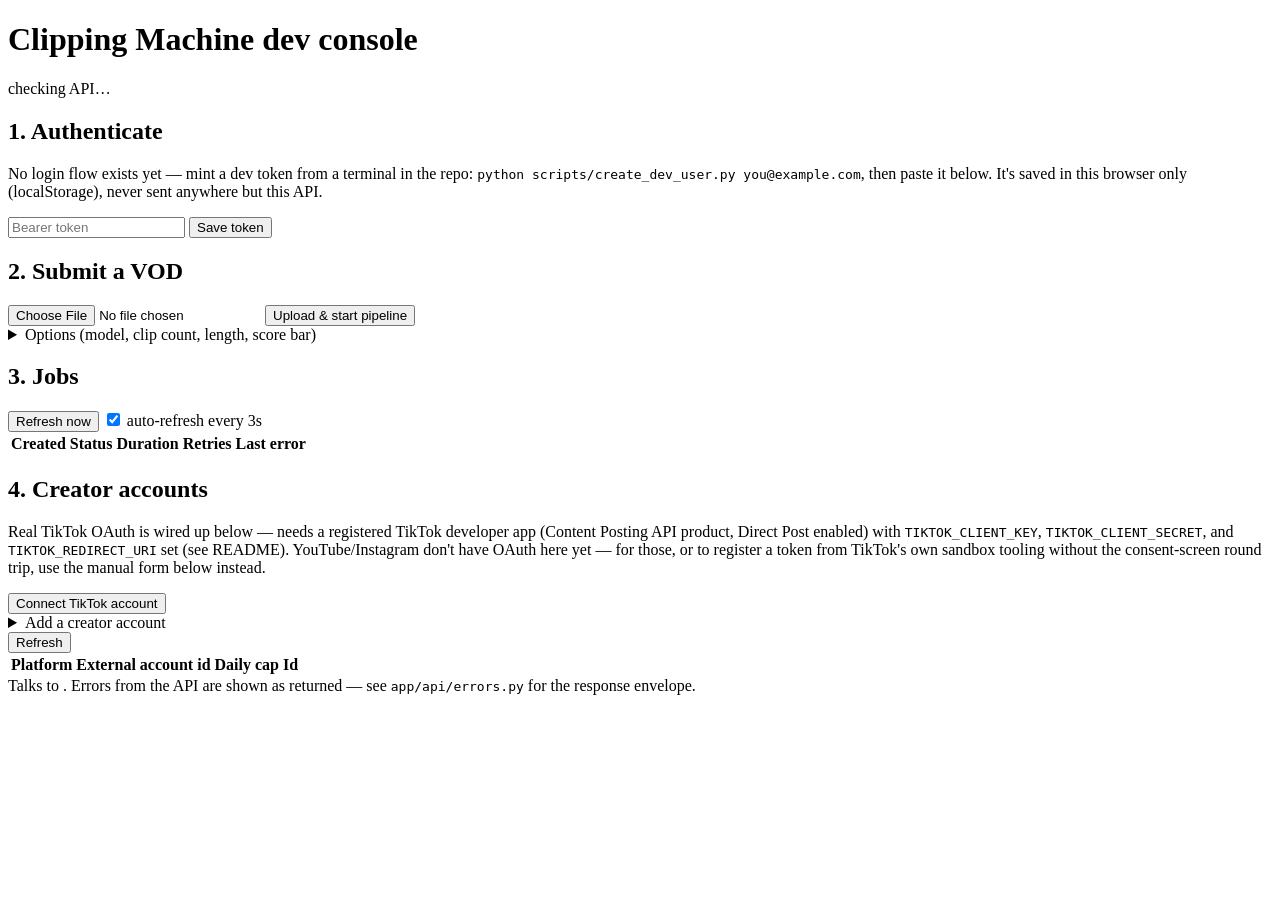
==== backend/web/index.html @ 19507672 "Clipping Machine MVP: VOD-first AI clipping pipeline VOD-first AI clipping tool: ingest -> transcrib" ====
<!doctype html>
<html lang="en">
<head>
  <meta charset="utf-8" />
  <meta name="viewport" content="width=device-width, initial-scale=1" />
  <title>Clipping Machine — Dev Console</title>
  <link rel="stylesheet" href="/style.css" />
</head>
<body>
  <header>
    <h1>Clipping Machine <span class="muted">dev console</span></h1>
    <div id="conn-status" class="pill pill-unknown">checking API…</div>
  </header>

  <section class="panel" id="token-panel">
    <h2>1. Authenticate</h2>
    <p class="muted">
      No login flow exists yet — mint a dev token from a terminal in the repo:
      <code>python scripts/create_dev_user.py you@example.com</code>, then paste it below.
      It's saved in this browser only (localStorage), never sent anywhere but this API.
    </p>
    <div class="row">
      <input id="token-input" type="text" placeholder="Bearer token" autocomplete="off" />
      <button id="token-save">Save token</button>
      <span id="token-status" class="muted"></span>
    </div>
  </section>

  <section class="panel">
    <h2>2. Submit a VOD</h2>
    <div class="row">
      <input id="file-input" type="file" accept=".mp4,.mov,.mkv,.webm" />
      <button id="upload-btn">Upload &amp; start pipeline</button>
    </div>
    <details id="upload-options">
      <summary>Options (model, clip count, length, score bar)</summary>
      <div class="row">
        <label>
          Transcription model
          <select id="opt-stt-model">
            <option value="">(default -- base)</option>
            <option value="tiny">tiny -- fastest, lower accuracy</option>
            <option value="base">base -- balanced (project default)</option>
            <option value="small">small -- slower, more accurate</option>
            <option value="medium">medium -- slower still, more accurate</option>
            <option value="large-v3">large-v3 -- slowest, most accurate</option>
          </select>
        </label>
      </div>
      <p class="muted opt-hint">
        Longer videos on slower/CPU-only machines: pick <code>tiny</code> to cut transcription time
        substantially at some accuracy cost. Short videos, or accuracy matters most: <code>small</code>
        or up. See README's "Job timeouts" section for how this trades off against processing time.
      </p>
      <div class="row">
        <label>Max clips <input id="opt-max-clips" type="number" min="1" max="20" placeholder="10" style="width:5rem" /></label>
        <label>Min score (0-10) <input id="opt-min-score" type="number" min="0" max="10" step="0.5" placeholder="0" style="width:5rem" /></label>
        <label>Min clip length (s) <input id="opt-min-clip-len" type="number" min="5" placeholder="15" style="width:5rem" /></label>
        <label>Max clip length (s) <input id="opt-max-clip-len" type="number" max="180" placeholder="90" style="width:5rem" /></label>
      </div>
      <p class="muted opt-hint">
        Leave any field blank to use the project default. "Min score" filters out low-scoring
        candidates even if fewer than "Max clips" clear the bar -- see the score shown on each clip below.
      </p>
      <div class="row">
        <label>
          Camera layout
          <select id="opt-camera-layout">
            <option value="">Auto -- guess per clip</option>
            <option value="single_crop">IRL / just chatting / webcam -- the person IS the shot</option>
            <option value="split_reaction">Gameplay or screen + facecam -- split, cam on top</option>
            <option value="fit_frame">Gameplay, screen share, or anything wide -- show the whole frame</option>
          </select>
        </label>
        <label>
          Crop side
          <select id="opt-crop-bias">
            <option value="">Auto (center, or follow a detected face)</option>
            <option value="left">Favour the left of the frame</option>
            <option value="center">Always dead center (ignore faces)</option>
            <option value="right">Favour the right of the frame</option>
          </select>
        </label>
      </div>
      <p class="muted opt-hint">
        Pick what the VOD actually looks like -- this is the single biggest lever on whether a clip
        frames the right thing.
        <br><b>IRL / just chatting / webcam</b>: one crop that follows the person. Use whenever the
        speaker is the subject.
        <br><b>Gameplay or screen + facecam</b>: splits the clip -- a zoom on the webcam box on top,
        the gameplay below. Only use when there really is a small webcam overlay.
        <br><b>Show the whole frame</b>: crops nothing; the full 16:9 picture is scaled to fit the
        width over a blurred background. Best for gameplay/screen share where a vertical crop cuts
        away the part that matters. Trade-off: a smaller picture.
        <br><b>Auto</b> guesses per clip from a detected face's size and position. It was previously
        far too eager to split (it treated 96% of face positions as "a corner webcam"); that was
        fixed on 2026-09-11, but an explicit choice still beats a guess when you know the VOD.
        <br>"Crop side" only applies to the layouts that crop, and overrides face-following when set --
        useful when the important content consistently sits on one side of your layout.
      </p>
    </details>
    <div id="upload-status" class="muted"></div>
  </section>

  <section class="panel">
    <h2>3. Jobs <span id="jobs-count" class="muted"></span></h2>
    <div class="row">
      <button id="refresh-jobs-btn">Refresh now</button>
      <label class="muted"><input type="checkbox" id="auto-refresh" checked /> auto-refresh every 3s</label>
    </div>
    <table id="jobs-table">
      <thead>
        <tr>
          <th>Created</th>
          <th>Status</th>
          <th>Duration</th>
          <th>Retries</th>
          <th>Last error</th>
          <th></th>
        </tr>
      </thead>
      <tbody id="jobs-body"></tbody>
    </table>
  </section>

  <section class="panel" id="job-detail-panel" hidden>
    <h2>Job detail: <span id="detail-job-id" class="mono"></span></h2>
    <pre id="detail-job-json" class="json-block"></pre>

    <details id="facecam-marker" class="facecam-marker">
      <summary>Mark the facecam (skip guessing where it is)</summary>
      <p class="muted">
        Drag a box around the facecam on the frame below. Once marked, rendering uses exactly that
        box for the split layout -- no face detection, no guessing, no clips split on a VOD that has
        no facecam. Applies to the <b>next</b> render of this job, so mark it while transcription and
        segmentation are still running and the first render will already use it.
      </p>
      <div class="row facecam-controls">
        <label>
          Frame at (seconds)
          <input type="number" id="facecam-at" value="0" min="0" step="1" />
        </label>
        <button type="button" id="facecam-load" class="secondary">Load frame</button>
        <button type="button" id="facecam-save" disabled>Save box</button>
        <button type="button" id="facecam-clear" class="secondary">Clear mark</button>
      </div>
      <div id="facecam-stage" class="facecam-stage"></div>
      <div id="facecam-status" class="muted"></div>
    </details>

    <h3>Clips</h3>
    <p class="muted" id="clips-empty-note"></p>
    <div id="clips-list"></div>
  </section>

  <section class="panel">
    <h2>4. Creator accounts</h2>
    <p class="muted">
      Real TikTok OAuth is wired up below — needs a registered TikTok developer app
      (Content Posting API product, Direct Post enabled) with <code>TIKTOK_CLIENT_KEY</code>,
      <code>TIKTOK_CLIENT_SECRET</code>, and <code>TIKTOK_REDIRECT_URI</code> set (see README).
      YouTube/Instagram don't have OAuth here yet — for those, or to register a token from
      TikTok's own sandbox tooling without the consent-screen round trip, use the manual form
      below instead.
    </p>
    <div class="row">
      <button id="connect-tiktok-btn">Connect TikTok account</button>
      <span class="muted small" id="connect-tiktok-hint"></span>
    </div>
    <details id="add-account-form">
      <summary>Add a creator account</summary>
      <div class="row">
        <label>
          Platform
          <select id="acct-platform">
            <option value="tiktok">tiktok</option>
            <option value="youtube">youtube</option>
            <option value="instagram">instagram</option>
          </select>
        </label>
        <label>External account id <input id="acct-external-id" type="text" placeholder="@handle or account id" /></label>
      </div>
      <div class="row">
        <label>Access token <input id="acct-access-token" type="text" placeholder="paste token" /></label>
        <label>Refresh token (optional) <input id="acct-refresh-token" type="text" placeholder="paste token" /></label>
        <label>Daily upload cap <input id="acct-daily-cap" type="number" min="1" max="10" placeholder="3" style="width:5rem" /></label>
      </div>
      <div class="row">
        <button id="add-account-btn">Add account</button>
      </div>
      <p class="muted opt-hint">
        Tokens are only sent to this API and encrypted before storage (see <code>app/core/crypto.py</code>) —
        never displayed again once saved. This local dev console is not a substitute for a real
        OAuth flow in production.
      </p>
    </details>
    <div class="row">
      <button id="refresh-accounts-btn">Refresh</button>
    </div>
    <table id="accounts-table">
      <thead>
        <tr><th>Platform</th><th>External account id</th><th>Daily cap</th><th>Id</th></tr>
      </thead>
      <tbody id="accounts-body"></tbody>
    </table>
  </section>

  <footer class="muted">
    Talks to <code id="api-base-display"></code>. Errors from the API are shown as returned — see
    <code>app/api/errors.py</code> for the response envelope.
  </footer>

  <script src="/app.js"></script>
</body>
</html>
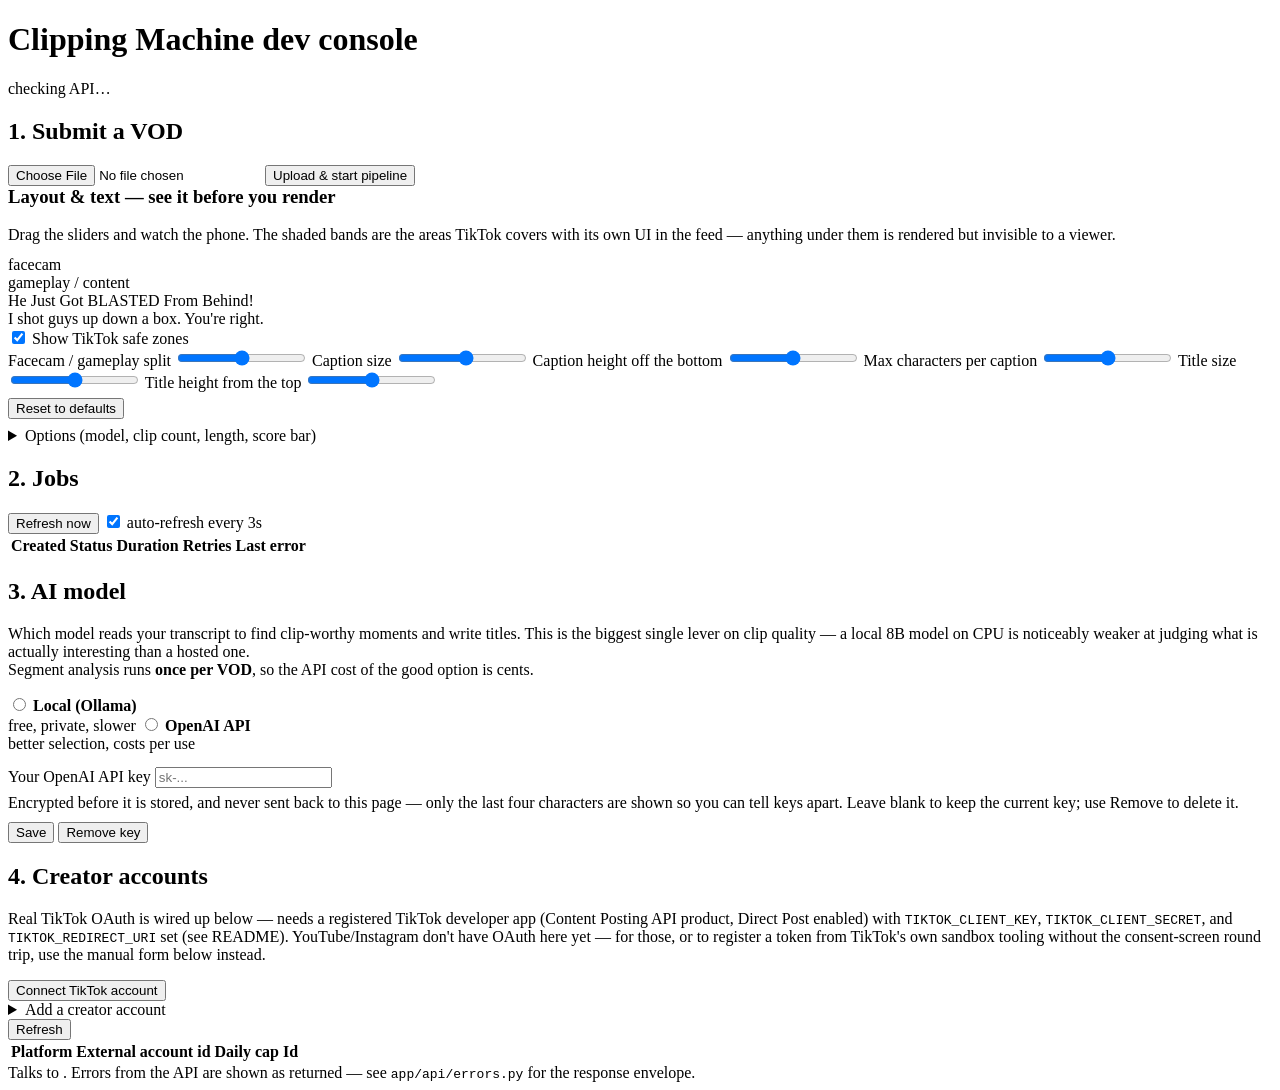
==== commit 3138bdc9: "Clipping Machine MVP: VOD-first AI clipping pipeline VOD-first AI clipping tool: ingest -> transcrib" ====
--- a/backend/web/index.html
+++ b/backend/web/index.html
@@ -9,29 +9,123 @@
 <body>
   <header>
     <h1>Clipping Machine <span class="muted">dev console</span></h1>
-    <div id="conn-status" class="pill pill-unknown">checking API…</div>
+    <div class="header-right">
+      <span id="signed-in-as" class="muted small"></span>
+      <button type="button" id="logout-btn" class="secondary small" hidden>Sign out</button>
+      <div id="conn-status" class="pill pill-unknown">checking API…</div>
+    </div>
   </header>
 
-  <section class="panel" id="token-panel">
-    <h2>1. Authenticate</h2>
-    <p class="muted">
-      No login flow exists yet — mint a dev token from a terminal in the repo:
-      <code>python scripts/create_dev_user.py you@example.com</code>, then paste it below.
-      It's saved in this browser only (localStorage), never sent anywhere but this API.
-    </p>
-    <div class="row">
-      <input id="token-input" type="text" placeholder="Bearer token" autocomplete="off" />
-      <button id="token-save">Save token</button>
-      <span id="token-status" class="muted"></span>
-    </div>
-  </section>
 
   <section class="panel">
-    <h2>2. Submit a VOD</h2>
+    <h2>1. Submit a VOD</h2>
     <div class="row">
       <input id="file-input" type="file" accept=".mp4,.mov,.mkv,.webm" />
-      <button id="upload-btn">Upload &amp; start pipeline</button>
-    </div>
+      <button id="upload-btn" class="upload-btn">Upload &amp; start pipeline</button>
+    </div>
+
+    <!-- Framing, marked BEFORE upload. The frame comes from the chosen file
+         via a <video> + <canvas> in this browser -- no upload, no API call --
+         so the very first render is already framed correctly. -->
+    <div id="pre-framing" class="facecam-marker" hidden>
+      <h3 style="margin-top:0">Framing — mark what matters <span class="muted" style="text-transform:none;letter-spacing:0">(optional, but the biggest lever on clip quality)</span></h3>
+      <p class="muted small" style="margin:0 0 10px">
+        Scrub to a moment that shows your usual layout, then drag a box around each region.
+        <b style="color:var(--cam)">Facecam</b> becomes the top panel of the split layout;
+        <b style="color:var(--game)">gameplay</b> becomes the bottom panel — or, if you are not
+        splitting, the exact region the vertical crop is taken from. Marking either one turns off
+        the guessing for it.
+      </p>
+
+      <div class="row" style="align-items:center;gap:10px;margin-bottom:10px">
+        <input type="range" id="pf-scrub" min="0" max="100" value="0" step="1" style="flex:1;min-width:220px;accent-color:var(--silver)" />
+        <span class="mono muted" id="pf-time">0:00</span>
+      </div>
+
+      <div class="row facecam-modes">
+        <span class="muted small">Now marking:</span>
+        <button type="button" class="mode-btn active" id="pf-mode-facecam">Facecam</button>
+        <button type="button" class="mode-btn" id="pf-mode-gameplay">Gameplay / content</button>
+        <span class="spacer" style="flex:1"></span>
+        <button type="button" class="secondary small" id="pf-clear">Clear boxes</button>
+      </div>
+
+      <div class="facecam-canvas" id="pf-canvas-wrap">
+        <canvas id="pf-canvas"></canvas>
+        <div id="pf-live" class="facecam-box" hidden></div>
+      </div>
+
+      <div class="row" style="margin-top:10px;gap:8px;align-items:center">
+        <input type="text" id="pf-setup-name" placeholder="Save this as a setup, e.g. Main rig — cam bottom right" style="flex:1;min-width:260px" />
+        <button type="button" class="secondary small" id="pf-save-setup">Save setup</button>
+        <select id="pf-setups" class="account-select" style="min-width:200px"><option value="">Load a saved setup…</option></select>
+      </div>
+      <div class="small muted" id="pf-status" style="margin-top:8px">No file chosen yet.</div>
+    </div>
+
+    <!-- Live layout preview. Positions are derived from real libass
+         measurements (see LAYOUT_METRICS in app.js), so what is drawn here
+         tracks what ffmpeg actually produces rather than being decorative. -->
+    <div id="layout-editor" class="facecam-marker">
+      <h3 style="margin-top:0">Layout &amp; text — see it before you render</h3>
+      <p class="muted small" style="margin:0 0 12px">
+        Drag the sliders and watch the phone. The shaded bands are the areas TikTok covers with its
+        own UI in the feed — anything under them is rendered but invisible to a viewer.
+      </p>
+
+      <div class="layout-editor-grid">
+        <div class="phone-wrap">
+          <div class="phone" id="phone">
+            <div class="phone-cam" id="ph-cam"><span>facecam</span></div>
+            <div class="phone-game" id="ph-game"><span>gameplay / content</span></div>
+            <div class="phone-title" id="ph-title">He Just Got BLASTED From Behind!</div>
+            <div class="phone-caption" id="ph-caption">I shot guys up down a box. You're right.</div>
+            <div class="safe-zones" id="ph-zones">
+              <div class="safe-zone safe-zone-top"></div>
+              <div class="safe-zone safe-zone-bottom"></div>
+              <div class="safe-zone safe-zone-left"></div>
+              <div class="safe-zone safe-zone-right"></div>
+            </div>
+          </div>
+          <label class="safe-zone-toggle">
+            <input type="checkbox" id="ph-show-zones" checked />
+            Show TikTok safe zones
+          </label>
+        </div>
+
+        <div class="layout-controls">
+          <label>
+            Facecam / gameplay split <output id="out-split"></output>
+            <input type="range" id="sty-split" min="0.2" max="0.8" step="0.01" />
+          </label>
+          <label>
+            Caption size <output id="out-capsize"></output>
+            <input type="range" id="sty-capsize" min="5" max="20" step="1" />
+          </label>
+          <label>
+            Caption height off the bottom <output id="out-capmargin"></output>
+            <input type="range" id="sty-capmargin" min="50" max="200" step="1" />
+          </label>
+          <label>
+            Max characters per caption <output id="out-capchars"></output>
+            <input type="range" id="sty-capchars" min="20" max="200" step="5" />
+          </label>
+          <label>
+            Title size <output id="out-titlesize"></output>
+            <input type="range" id="sty-titlesize" min="6" max="30" step="1" />
+          </label>
+          <label>
+            Title height from the top <output id="out-titlemargin"></output>
+            <input type="range" id="sty-titlemargin" min="30" max="200" step="1" />
+          </label>
+          <div class="row" style="gap:8px;margin-top:6px">
+            <button type="button" class="secondary small" id="sty-reset">Reset to defaults</button>
+          </div>
+          <div class="small" id="sty-warnings" style="margin-top:8px"></div>
+        </div>
+      </div>
+    </div>
+
     <details id="upload-options">
       <summary>Options (model, clip count, length, score bar)</summary>
       <div class="row">
@@ -103,7 +197,7 @@
   </section>
 
   <section class="panel">
-    <h2>3. Jobs <span id="jobs-count" class="muted"></span></h2>
+    <h2>2. Jobs <span id="jobs-count" class="muted"></span></h2>
     <div class="row">
       <button id="refresh-jobs-btn">Refresh now</button>
       <label class="muted"><input type="checkbox" id="auto-refresh" checked /> auto-refresh every 3s</label>
@@ -127,13 +221,16 @@
     <h2>Job detail: <span id="detail-job-id" class="mono"></span></h2>
     <pre id="detail-job-json" class="json-block"></pre>
 
-    <details id="facecam-marker" class="facecam-marker">
-      <summary>Mark the facecam (skip guessing where it is)</summary>
+    <div id="facecam-marker" class="facecam-marker">
+      <h3 style="margin-top:0">Framing — mark what matters</h3>
       <p class="muted">
-        Drag a box around the facecam on the frame below. Once marked, rendering uses exactly that
-        box for the split layout -- no face detection, no guessing, no clips split on a VOD that has
-        no facecam. Applies to the <b>next</b> render of this job, so mark it while transcription and
-        segmentation are still running and the first render will already use it.
+        Drag boxes on a real frame of this VOD instead of letting detection guess. The
+        <b style="color:#4ade80">facecam</b> box becomes the top panel of the split layout; the
+        <b style="color:#60a5fa">gameplay</b> box becomes the bottom panel — or, if you are not
+        splitting, the exact region the vertical crop is taken from. Marking either one switches
+        off the guessing for it.
+        <br>Applies to the <b>next</b> render, so mark it while transcription and segmentation are
+        still running and the first render already uses it.
       </p>
       <div class="row facecam-controls">
         <label>
@@ -141,16 +238,63 @@
           <input type="number" id="facecam-at" value="0" min="0" step="1" />
         </label>
         <button type="button" id="facecam-load" class="secondary">Load frame</button>
-        <button type="button" id="facecam-save" disabled>Save box</button>
-        <button type="button" id="facecam-clear" class="secondary">Clear mark</button>
+      </div>
+      <div class="row facecam-modes">
+        <span class="muted">Now marking:</span>
+        <button type="button" class="mode-btn active" data-mode="facecam" id="mode-facecam">Facecam</button>
+        <button type="button" class="mode-btn" data-mode="gameplay" id="mode-gameplay">Gameplay / content</button>
       </div>
       <div id="facecam-stage" class="facecam-stage"></div>
+      <div class="row facecam-controls">
+        <button type="button" id="facecam-save" disabled>Save boxes</button>
+        <button type="button" id="facecam-clear" class="secondary">Clear both</button>
+      </div>
       <div id="facecam-status" class="muted"></div>
-    </details>
+    </div>
 
     <h3>Clips</h3>
     <p class="muted" id="clips-empty-note"></p>
     <div id="clips-list"></div>
+  </section>
+
+  <section class="panel" id="llm-panel">
+    <h2>3. AI model</h2>
+    <p class="muted small" style="margin-top:0">
+      Which model reads your transcript to find clip-worthy moments and write titles. This is the
+      biggest single lever on clip quality — a local 8B model on CPU is noticeably weaker at judging
+      what is actually interesting than a hosted one.
+      <br>Segment analysis runs <b>once per VOD</b>, so the API cost of the good option is cents.
+    </p>
+
+    <div class="row" style="gap:20px;align-items:flex-start">
+      <label class="radio-card">
+        <input type="radio" name="llm-provider" value="ollama" id="llm-ollama" />
+        <span><b>Local (Ollama)</b><br><span class="muted small" id="llm-ollama-desc">free, private, slower</span></span>
+      </label>
+      <label class="radio-card">
+        <input type="radio" name="llm-provider" value="openai" id="llm-openai" />
+        <span><b>OpenAI API</b><br><span class="muted small" id="llm-openai-desc">better selection, costs per use</span></span>
+      </label>
+    </div>
+
+    <div id="llm-key-row" style="margin-top:14px">
+      <label style="width:100%">
+        Your OpenAI API key
+        <span class="muted small" id="llm-key-state"></span>
+        <input type="password" id="llm-key" placeholder="sk-..." autocomplete="off" spellcheck="false" />
+      </label>
+      <p class="muted small" style="margin:6px 0 0">
+        Encrypted before it is stored, and never sent back to this page — only the last four
+        characters are shown so you can tell keys apart. Leave blank to keep the current key;
+        use Remove to delete it.
+      </p>
+      <div class="row" style="gap:8px;margin-top:10px">
+        <button type="button" id="llm-save">Save</button>
+        <button type="button" class="secondary" id="llm-remove-key">Remove key</button>
+        <span class="muted small" id="llm-status"></span>
+      </div>
+    </div>
+    <p class="muted small" id="llm-note" style="margin-top:12px"></p>
   </section>
 
   <section class="panel">
